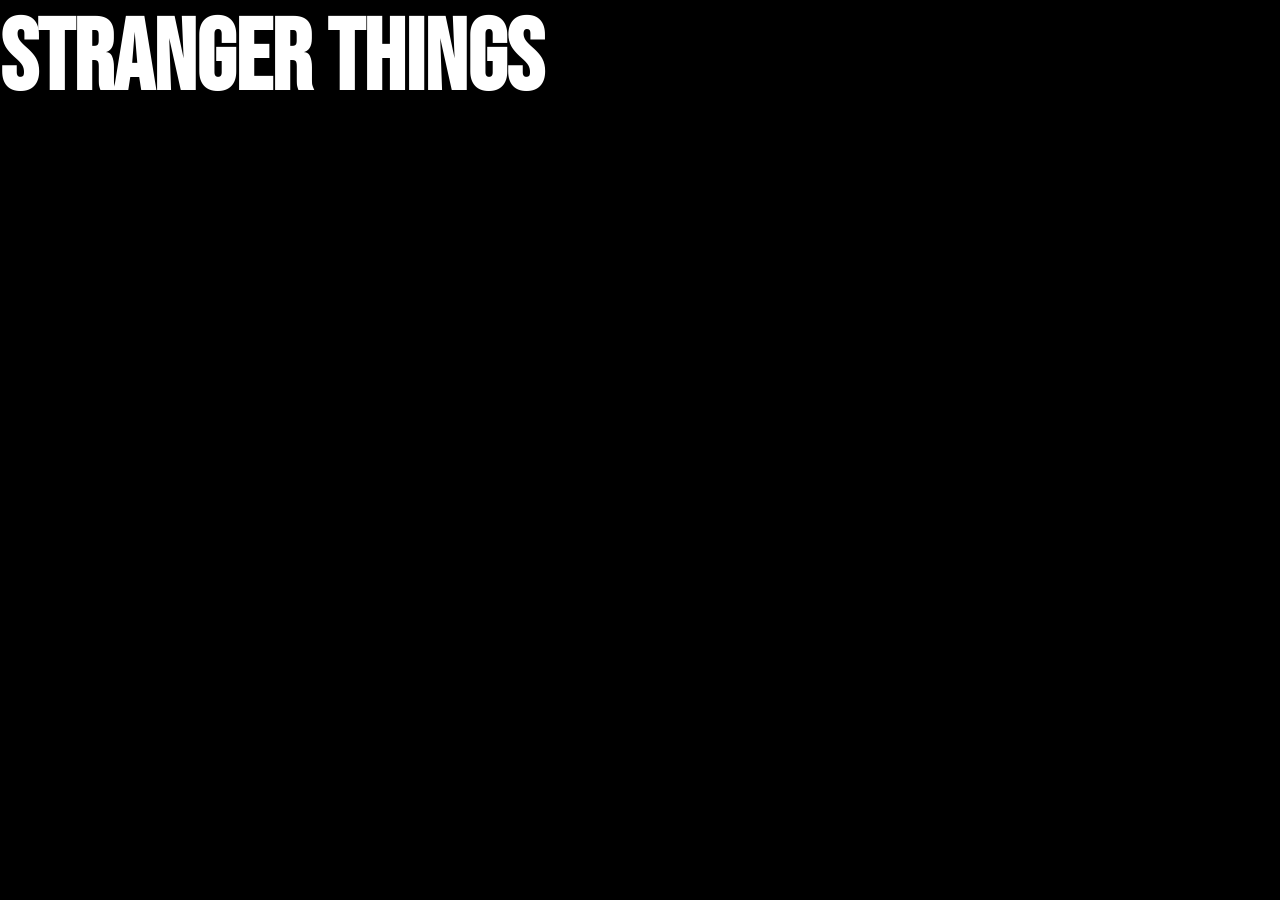
==== index.html @ 6422dd8e "added font from google fonts and working to design" ====
<!DOCTYPE html>
<html lang="en">

<head>
    <meta charset="UTF-8">
    <meta name="viewport" content="width=device-width, initial-scale=1.0">
    <link rel="preconnect" href="https://fonts.googleapis.com">
    <link rel="preconnect" href="https://fonts.gstatic.com" crossorigin>
    <link href="https://fonts.googleapis.com/css2?family=Bebas+Neue&display=swap" rel="stylesheet">
    <title>Stranger Things</title>
    <link rel="stylesheet" href="/index.css">

</head>

<body>
    <h1>STRANGER THINGS</h1>
    

    <footer>

    </footer>

</body>

</html>
---- index.css ----
* {
    box-sizing: border-box;
    margin: 0;
    padding: 0;
}

body {
    font-family: "Bebas Neue", sans-serif;
    background-color: black;
    color: white;

}

h1 {
    font-size: 100px;
    font-weight: 700;
}
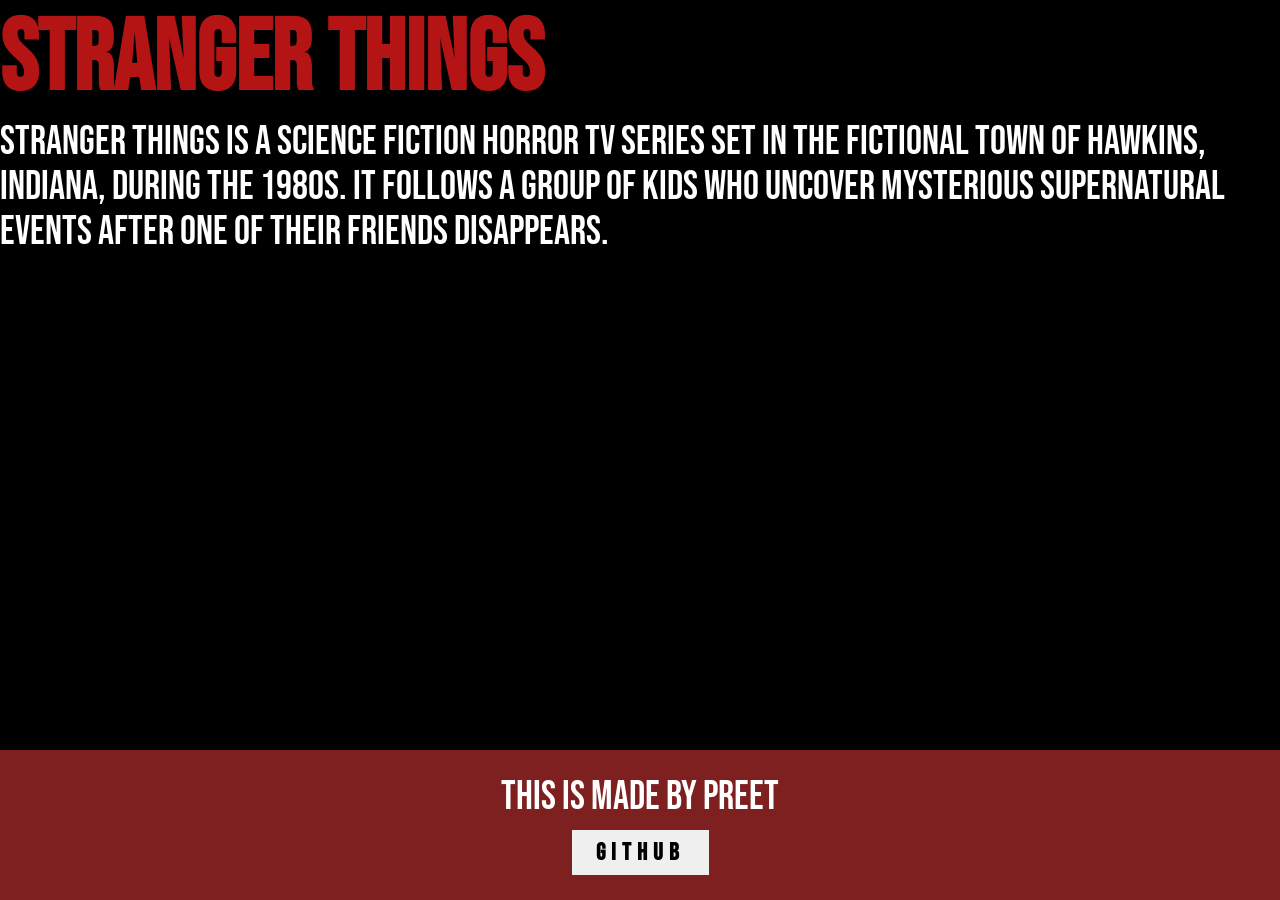
==== commit 12f23548: "added footer with css" ====
--- a/index.html
+++ b/index.html
@@ -13,13 +13,23 @@
 </head>
 
 <body>
-    <h1>STRANGER THINGS</h1>
-    
+    <div class="main-div">
+        <section class="main-section">
+            <h1>STRANGER THINGS</h1>
+            <p>Stranger Things is a science fiction horror TV series set in the fictional town of Hawkins, Indiana,
+                during the
+                1980s. It follows a group of kids who uncover mysterious supernatural events after one of their friends
+                disappears.</p>
+        </section>
 
-    <footer>
 
-    </footer>
+        <footer>
+            <p>THIS IS MADE BY PREET </p>
+            <button>GITHUB</button>
 
+
+        </footer>
+    </div>
 </body>
 
 </html>
--- a/index.css
+++ b/index.css
@@ -5,14 +5,58 @@
 }
 
 body {
+    height: 100vh;
+    /* border: 1px solid rgb(255, 255, 255); */
     font-family: "Bebas Neue", sans-serif;
     background-color: black;
     color: white;
 
 }
 
+.main-div {
+    height: 100%;
+    display: flex;
+    flex-direction: column;
+}
+
 h1 {
     font-size: 100px;
     font-weight: 700;
+    color: #B51414;
 }
 
+p {
+    font-size: 40px;
+    line-height: 45px;
+}
+
+.main-section {
+    flex: 1;
+}
+
+footer {
+    gap: 10px;
+    padding: 25px;
+    display: flex;
+    align-items: center;
+    flex-direction: column;
+    justify-content: center;
+
+    background-color: rgb(126, 32, 32);
+}
+
+footer button {
+    cursor: pointer;
+    font-size: 24px;
+    font-weight: 600;
+    padding: 8px 24px;
+    font-family: "Bebas Neue", sans-serif;
+    letter-spacing: 6px;
+    width: fit-content;
+    border: none;
+}
+
+footer button:hover{
+    color: white;
+    background-color: black;
+}
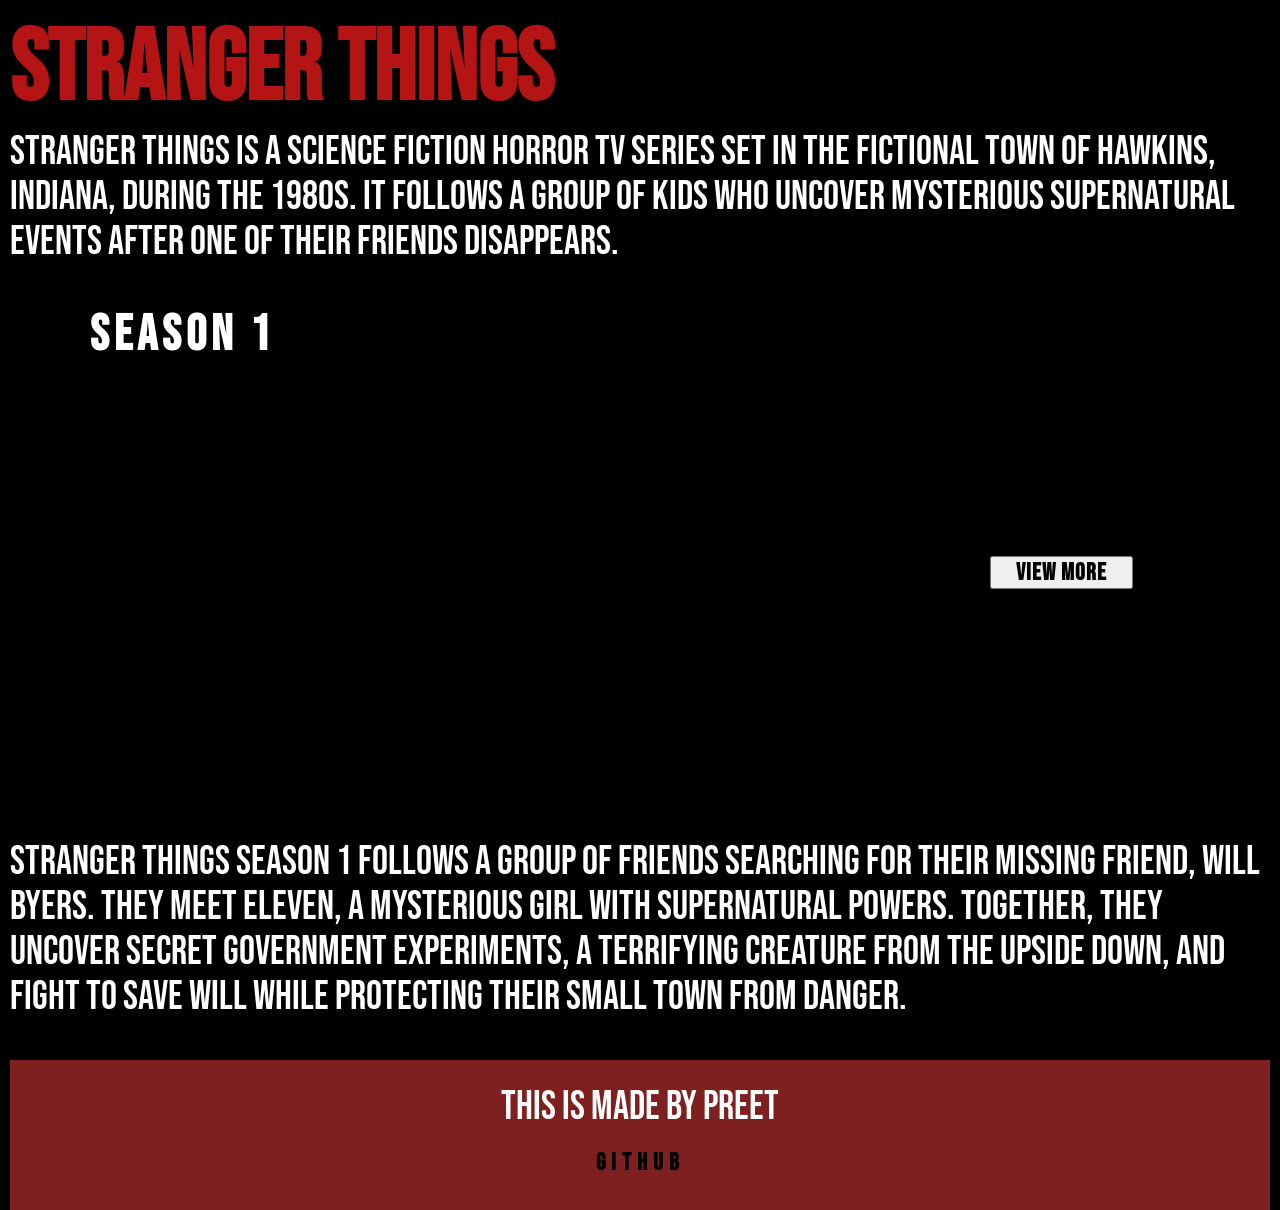
==== commit d10fa1ae: "added iframe for season one" ====
--- a/index.html
+++ b/index.html
@@ -20,12 +20,36 @@
                 during the
                 1980s. It follows a group of kids who uncover mysterious supernatural events after one of their friends
                 disappears.</p>
+
+
+            <div class="season-one">
+
+                <div class="season-one-div-one">
+                    <div><img src="https://upload.wikimedia.org/wikipedia/en/b/b1/Stranger_Things_season_1.jpg" alt="">
+                    </div>
+
+                    <div class="iframe-div">
+                        <div>
+                            <h4>SEASON 1</h4>
+
+                            <iframe width="800px" height="450"
+                                src="https://www.youtube.com/embed/b9EkMc79ZSU?autoplay=1&mute=1" frameborder="0"
+                                allow="autoplay" allowfullscreen></iframe>
+                        </div>
+                        <button><a href="">VIEW MORE</a></button>
+                    </div>
+                </div>
+                <p>Stranger Things Season 1 follows a group of friends searching for their missing friend, Will Byers. They meet Eleven, a mysterious girl with supernatural powers. Together, they uncover secret government experiments, a terrifying creature from the Upside Down, and fight to save Will while protecting their small town from danger.</p>
+
+
+            </div>
+
         </section>
 
 
         <footer>
             <p>THIS IS MADE BY PREET </p>
-            <button>GITHUB</button>
+            <a href="https://github.com/preetpalsinghkanda/stranger-things">GITHUB</a>
 
 
         </footer>
--- a/index.css
+++ b/index.css
@@ -5,6 +5,7 @@
 }
 
 body {
+    margin: 10px;
     height: 100vh;
     /* border: 1px solid rgb(255, 255, 255); */
     font-family: "Bebas Neue", sans-serif;
@@ -45,7 +46,8 @@
     background-color: rgb(126, 32, 32);
 }
 
-footer button {
+footer a {
+    all: unset;
     cursor: pointer;
     font-size: 24px;
     font-weight: 600;
@@ -54,9 +56,68 @@
     letter-spacing: 6px;
     width: fit-content;
     border: none;
+    color: black;
+
 }
 
-footer button:hover{
+a {
+    all: unset;
+    cursor: pointer;
+    font-size: 24px;
+    font-weight: 600;
+    padding: 8px 24px;
+    font-family: "Bebas Neue", sans-serif;
+    letter-spacing: 1px;
+    width: fit-content;
+    border: none;
+
+}
+
+h4 {
+    font-size: 50px;
+    letter-spacing: 5px;
+}
+
+.season-one {
+    gap: 80px;
+
+
+    margin: 40px 0px;
+}
+
+.season-one-div-one {
+    display: flex;
+    gap: 80px;
+}
+
+iframe {
+    margin-top: 20px;
+}
+
+.iframe-div {
+    display: flex;
+    justify-content: center;
+    align-items: center;
+    gap: 100px;
+}
+
+.season-one img {
+
+
+    height: 550px;
+
+}
+
+
+
+
+
+
+
+
+
+
+a:hover {
     color: white;
     background-color: black;
 }
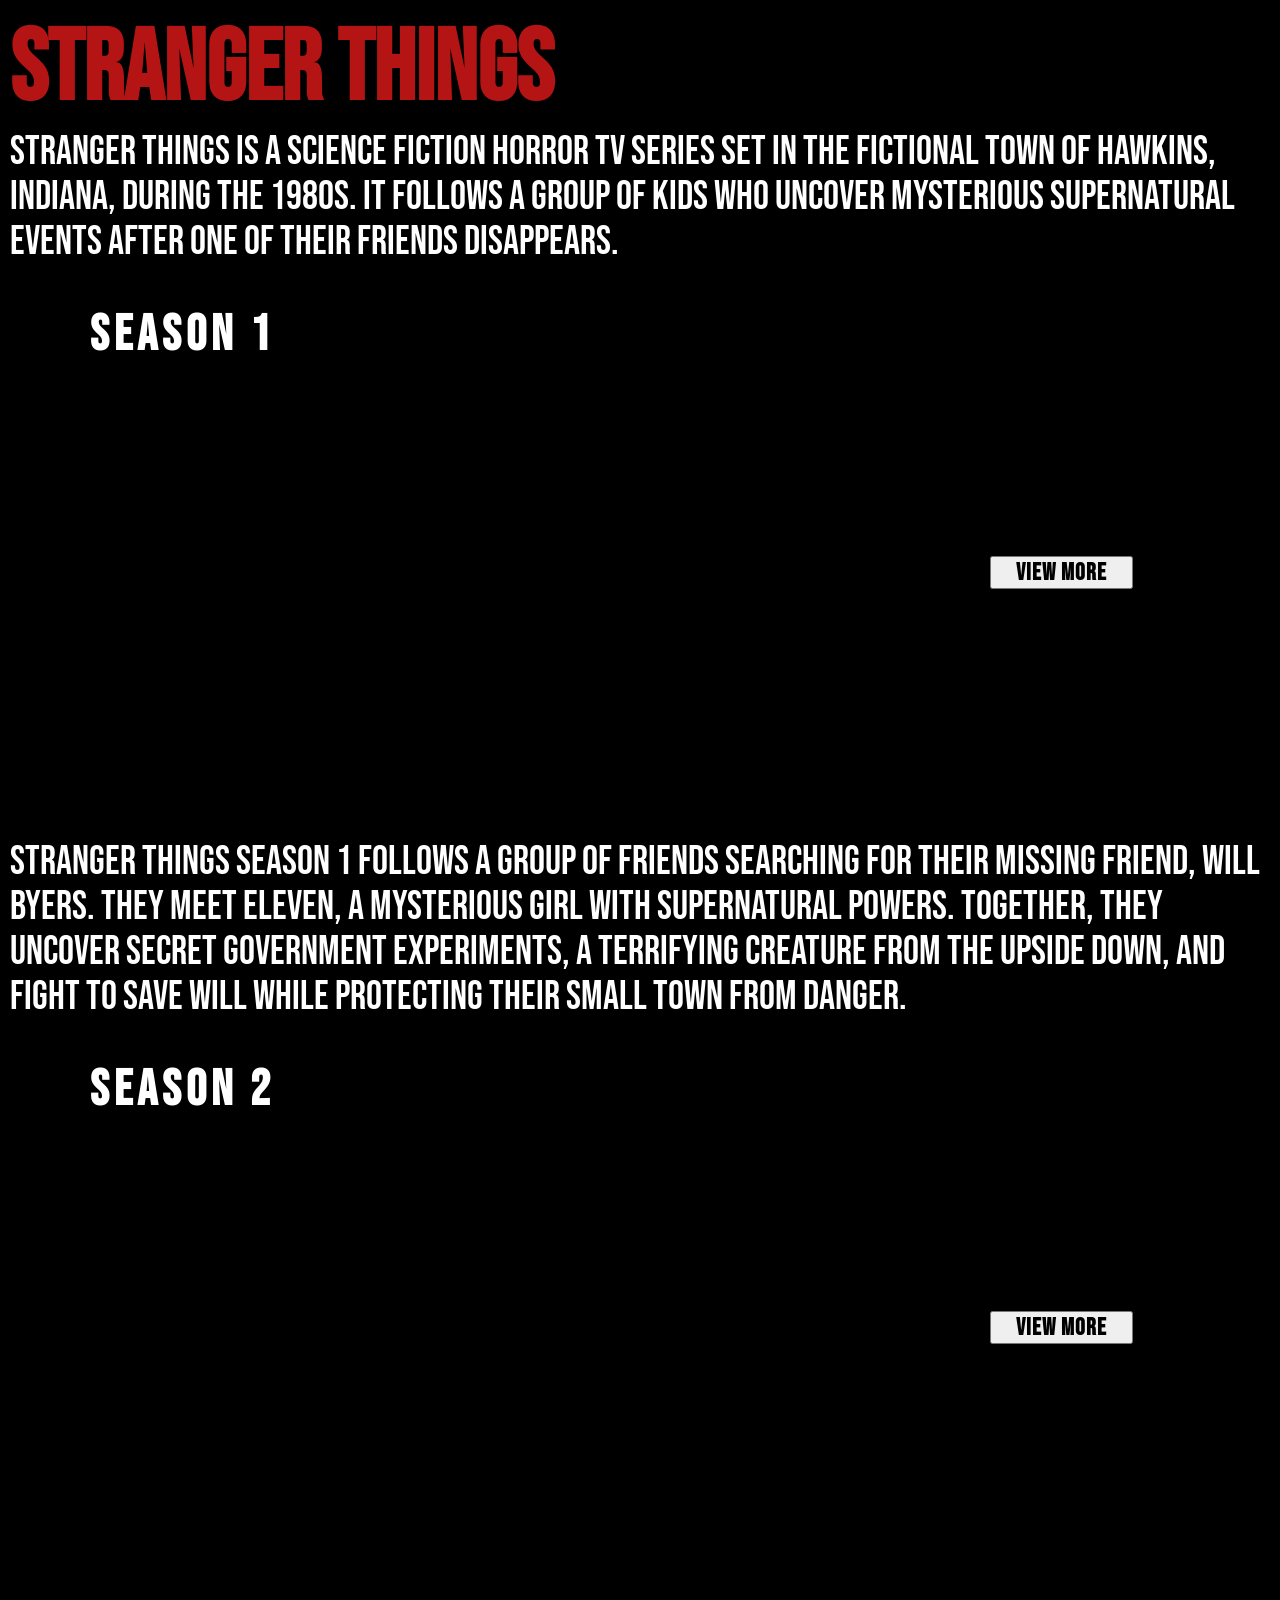
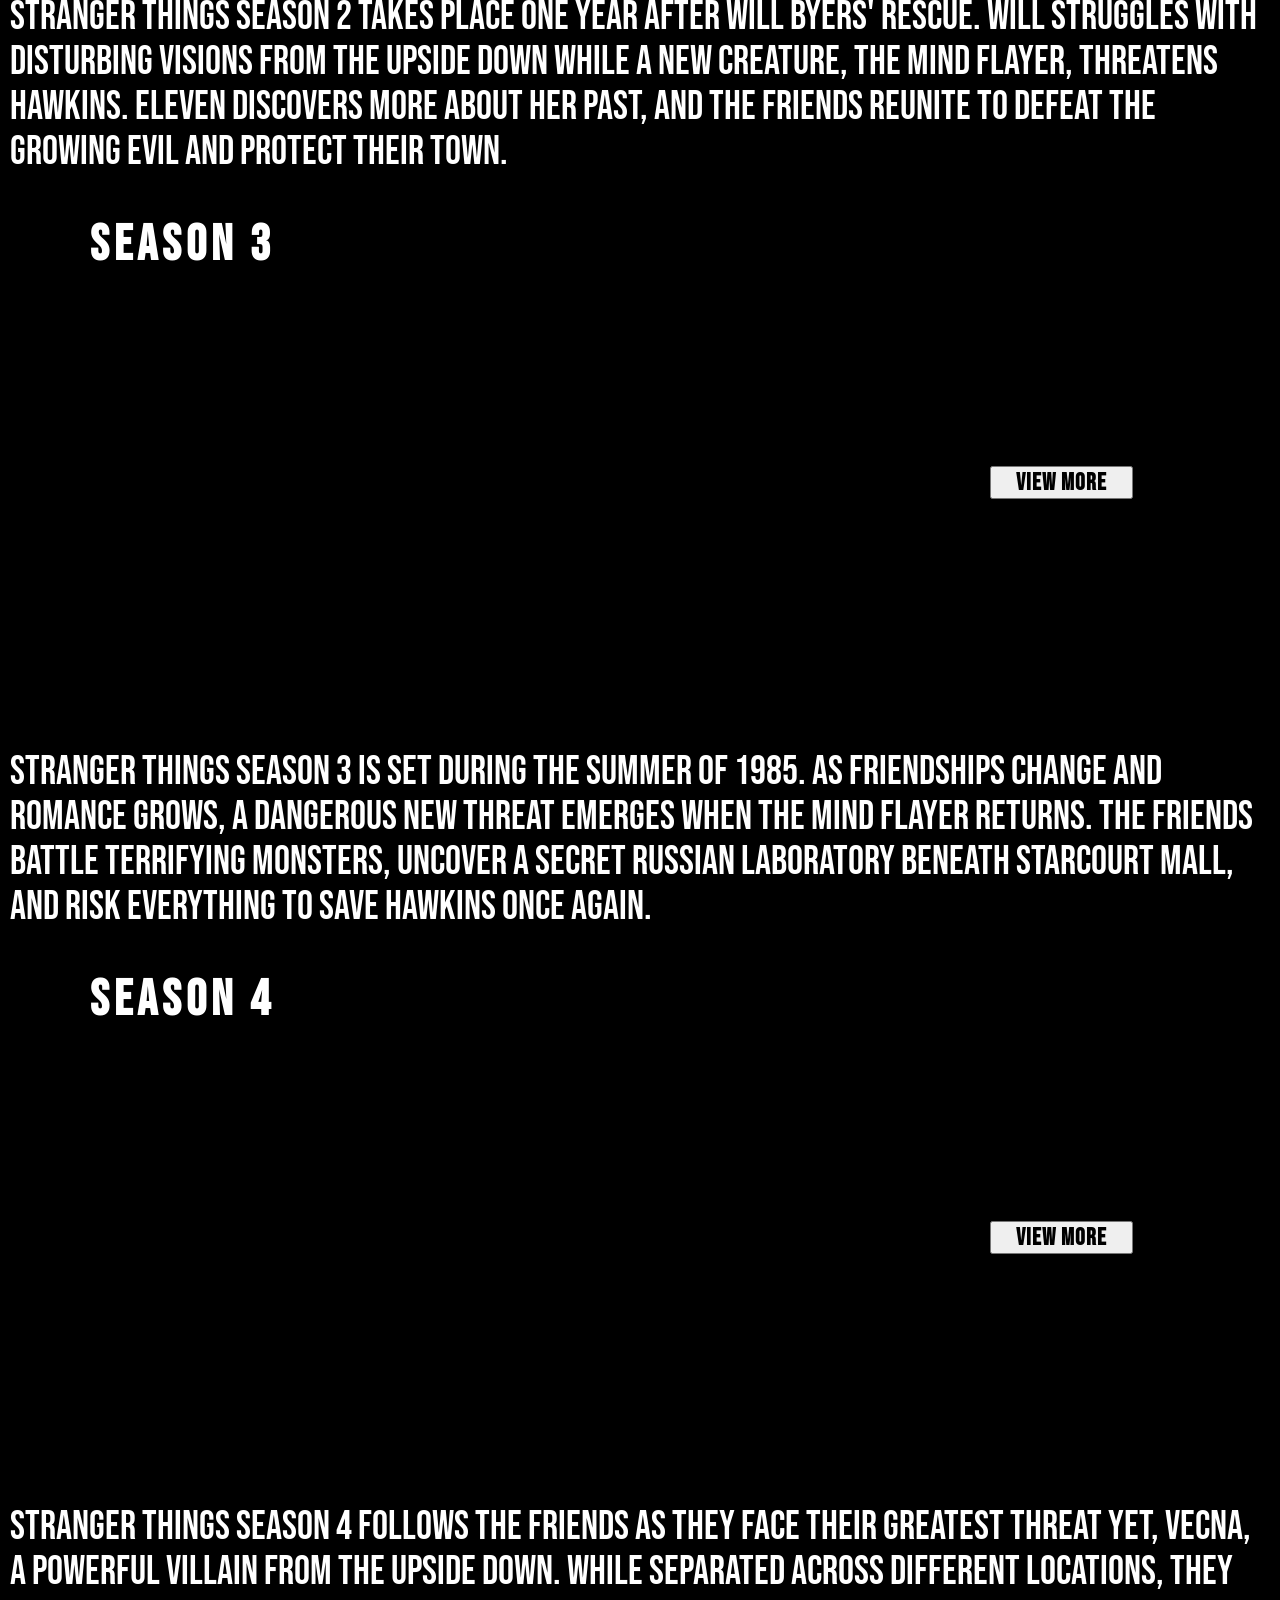
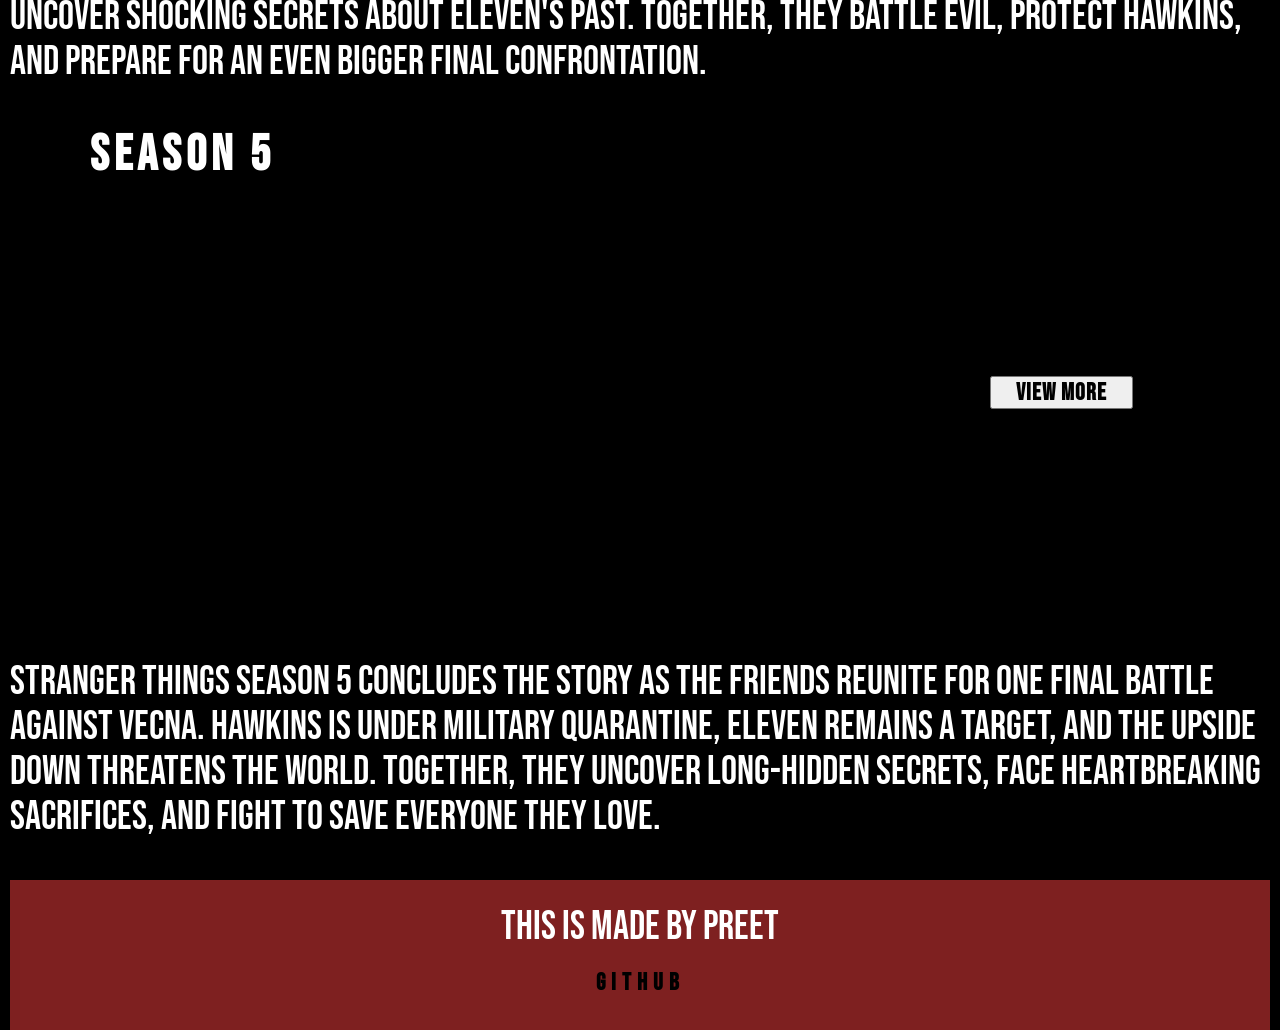
==== commit a073fac1: "added all seasons (5)" ====
--- a/index.html
+++ b/index.html
@@ -22,9 +22,10 @@
                 disappears.</p>
 
 
-            <div class="season-one">
+            <!-- 1 -->
+            <div class="season">
 
-                <div class="season-one-div-one">
+                <div class="season-div-one">
                     <div><img src="https://upload.wikimedia.org/wikipedia/en/b/b1/Stranger_Things_season_1.jpg" alt="">
                     </div>
 
@@ -36,10 +37,117 @@
                                 src="https://www.youtube.com/embed/b9EkMc79ZSU?autoplay=1&mute=1" frameborder="0"
                                 allow="autoplay" allowfullscreen></iframe>
                         </div>
-                        <button><a href="">VIEW MORE</a></button>
+                        <button><a href="/strangerthings1.html">VIEW MORE</a></button>
                     </div>
                 </div>
-                <p>Stranger Things Season 1 follows a group of friends searching for their missing friend, Will Byers. They meet Eleven, a mysterious girl with supernatural powers. Together, they uncover secret government experiments, a terrifying creature from the Upside Down, and fight to save Will while protecting their small town from danger.</p>
+                <p>Stranger Things Season 1 follows a group of friends searching for their missing friend, Will Byers.
+                    They meet Eleven, a mysterious girl with supernatural powers. Together, they uncover secret
+                    government experiments, a terrifying creature from the Upside Down, and fight to save Will while
+                    protecting their small town from danger.</p>
+
+
+            </div>
+            <!-- 2 -->
+            <div class="season">
+
+                <div class="season-div-one">
+                    <div><img
+                            src="https://upload.wikimedia.org/wikipedia/en/thumb/f/f7/Stranger_Things_season_2.jpg/250px-Stranger_Things_season_2.jpg"
+                            alt="">
+                    </div>
+
+                    <div class="iframe-div">
+                        <div>
+                            <h4>SEASON 2</h4>
+
+                            <iframe width="800px" height="450"
+                                src="https://www.youtube.com/embed/R1ZXOOLMJ8s" frameborder="0"
+                                allow="autoplay" allowfullscreen></iframe>
+                        </div>
+                        <button><a href="/strangerthings2.html">VIEW MORE</a></button>
+                    </div>
+                </div>
+                <p>Stranger Things Season 2 takes place one year after Will Byers' rescue. Will struggles with
+                    disturbing visions from the Upside Down while a new creature, the Mind Flayer, threatens Hawkins.
+                    Eleven discovers more about her past, and the friends reunite to defeat the growing evil and protect
+                    their town.</p>
+
+
+            </div>
+            <!-- 3 -->
+            <div class="season">
+
+                <div class="season-div-one">
+                    <div><img
+                            src="https://upload.wikimedia.org/wikipedia/en/thumb/d/d4/Stranger_Things_season_3.png/250px-Stranger_Things_season_3.png"
+                            alt="">
+                    </div>
+
+                    <div class="iframe-div">
+                        <div>
+                            <h4>SEASON 3</h4>
+
+                            <iframe width="800px" height="450"
+                                src="https://www.youtube.com/embed/e4XvO7DItmc" frameborder="0"
+                                allow="autoplay" allowfullscreen></iframe>
+                        </div>
+                        <button><a href="/strangerthings3.html">VIEW MORE</a></button>
+                    </div>
+                </div>
+                <p>Stranger Things Season 3 is set during the summer of 1985. As friendships change and romance grows, a
+                    dangerous new threat emerges when the Mind Flayer returns. The friends battle terrifying monsters,
+                    uncover a secret Russian laboratory beneath Starcourt Mall, and risk everything to save Hawkins once
+                    again.</p>
+
+
+            </div>
+            <!-- 4 -->
+            <div class="season">
+
+                <div class="season-div-one">
+                    <div><img src="https://upload.wikimedia.org/wikipedia/en/7/78/Stranger_Things_season_4.jpg" alt="">
+                    </div>
+
+                    <div class="iframe-div">
+                        <div>
+                            <h4>SEASON 4</h4>
+
+                            <iframe width="800px" height="450"
+                                src="https://www.youtube.com/embed/a3thyAnShck" frameborder="0"
+                                allow="autoplay" allowfullscreen></iframe>
+                        </div>
+                        <button><a href="/strangerthings4.html">VIEW MORE</a></button>
+                    </div>
+                </div>
+                <p>Stranger Things Season 4 follows the friends as they face their greatest threat yet, Vecna, a
+                    powerful villain from the Upside Down. While separated across different locations, they uncover
+                    shocking secrets about Eleven's past. Together, they battle evil, protect Hawkins, and prepare for
+                    an even bigger final confrontation.</p>
+
+
+            </div>
+            <!-- 5 -->
+            <div class="season">
+
+                <div class="season-div-one">
+                    <div><img src="https://upload.wikimedia.org/wikipedia/en/b/be/Stranger_Things_season_5.jpeg" alt="">
+                    </div>
+
+                    <div class="iframe-div">
+                        <div>
+                            <h4>SEASON 5</h4>
+
+                            <iframe width="800px" height="450"
+                                src="https://www.youtube.com/embed/PssKpzB0Ah0" frameborder="0"
+                                allow="autoplay" allowfullscreen></iframe>
+                        </div>
+                        <button><a href="/strangerthings5.html">VIEW MORE</a></button>
+                    </div>
+                </div>
+                <p>Stranger Things Season 5 concludes the story as the friends reunite for one final battle against
+                    Vecna. Hawkins is under military quarantine, Eleven remains a target, and the Upside Down threatens
+                    the world. Together, they uncover long-hidden secrets, face heartbreaking sacrifices, and fight to
+                    save everyone they love.</p>
 
 
             </div>
--- a/index.css
+++ b/index.css
@@ -78,16 +78,17 @@
     letter-spacing: 5px;
 }
 
-.season-one {
+.season {
     gap: 80px;
 
 
     margin: 40px 0px;
 }
 
-.season-one-div-one {
+.season-div-one {
     display: flex;
     gap: 80px;
+    
 }
 
 iframe {
@@ -101,7 +102,7 @@
     gap: 100px;
 }
 
-.season-one img {
+.season img {
 
 
     height: 550px;
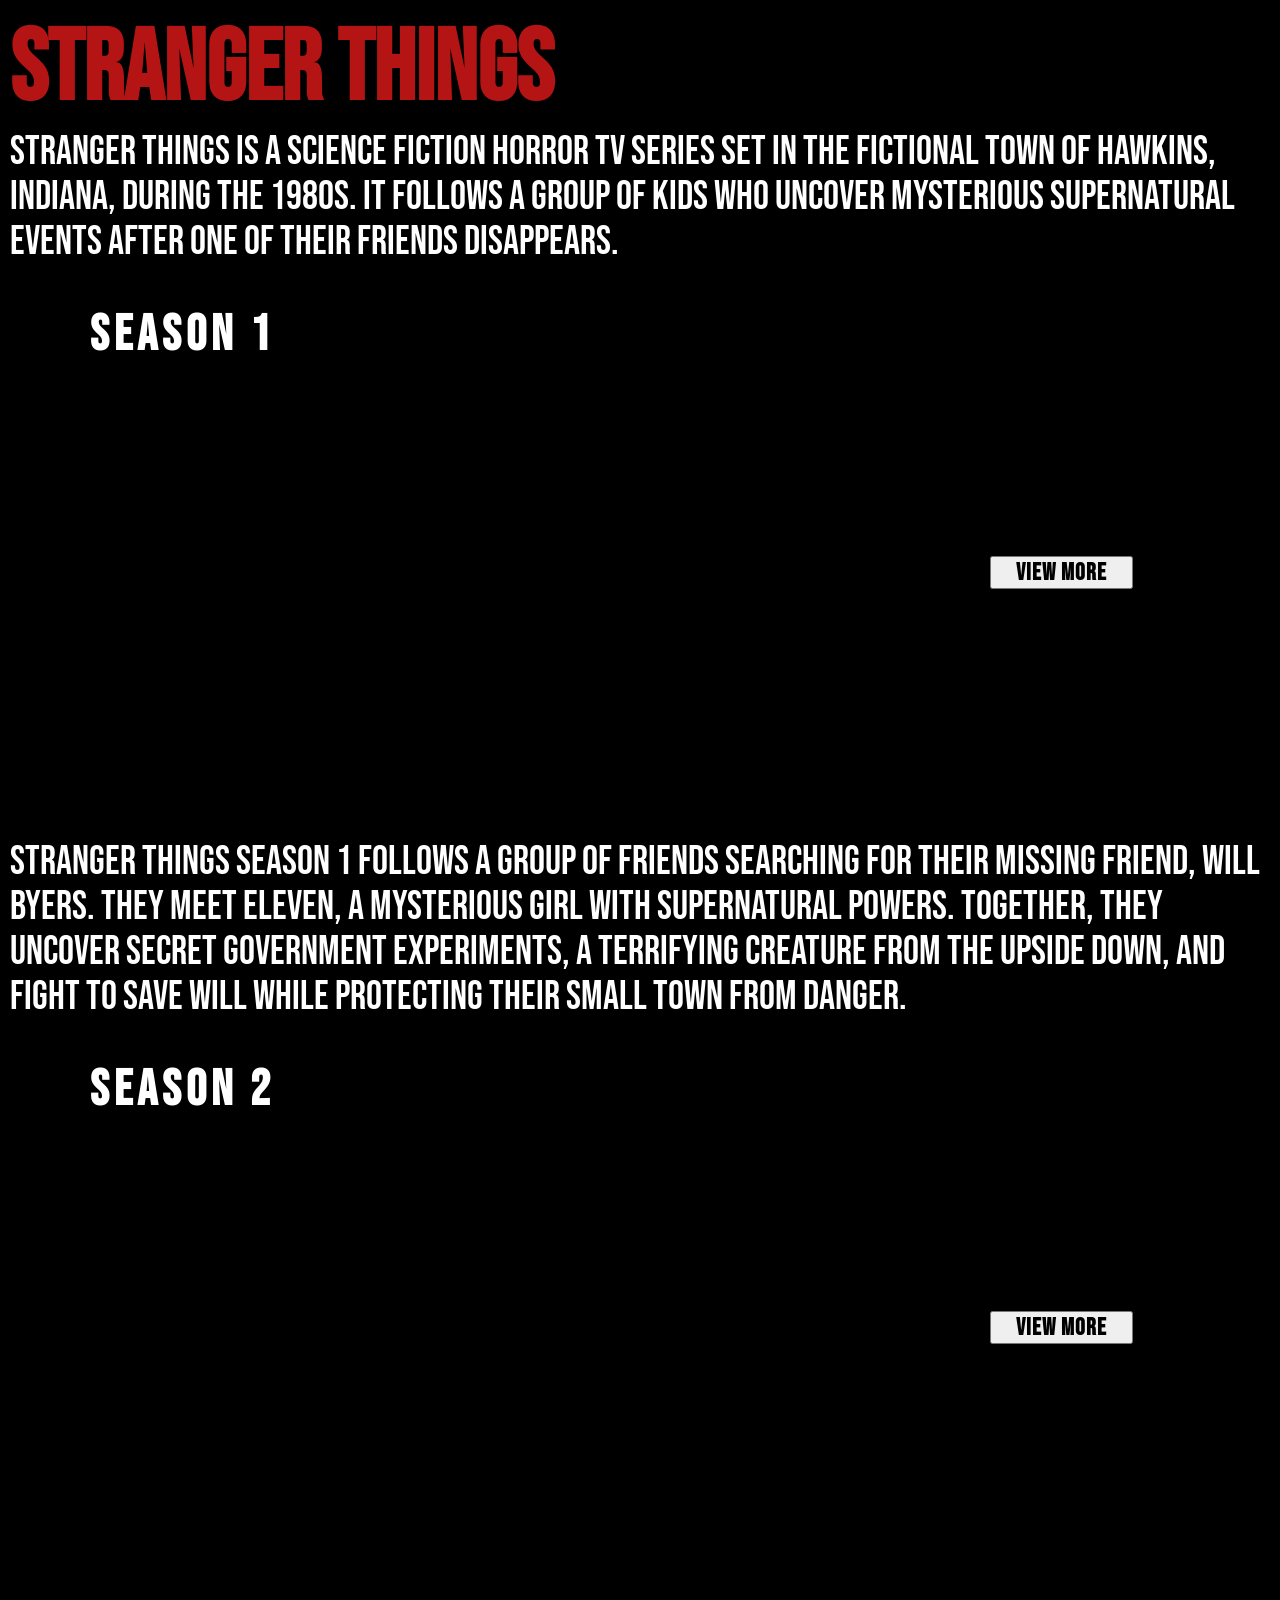
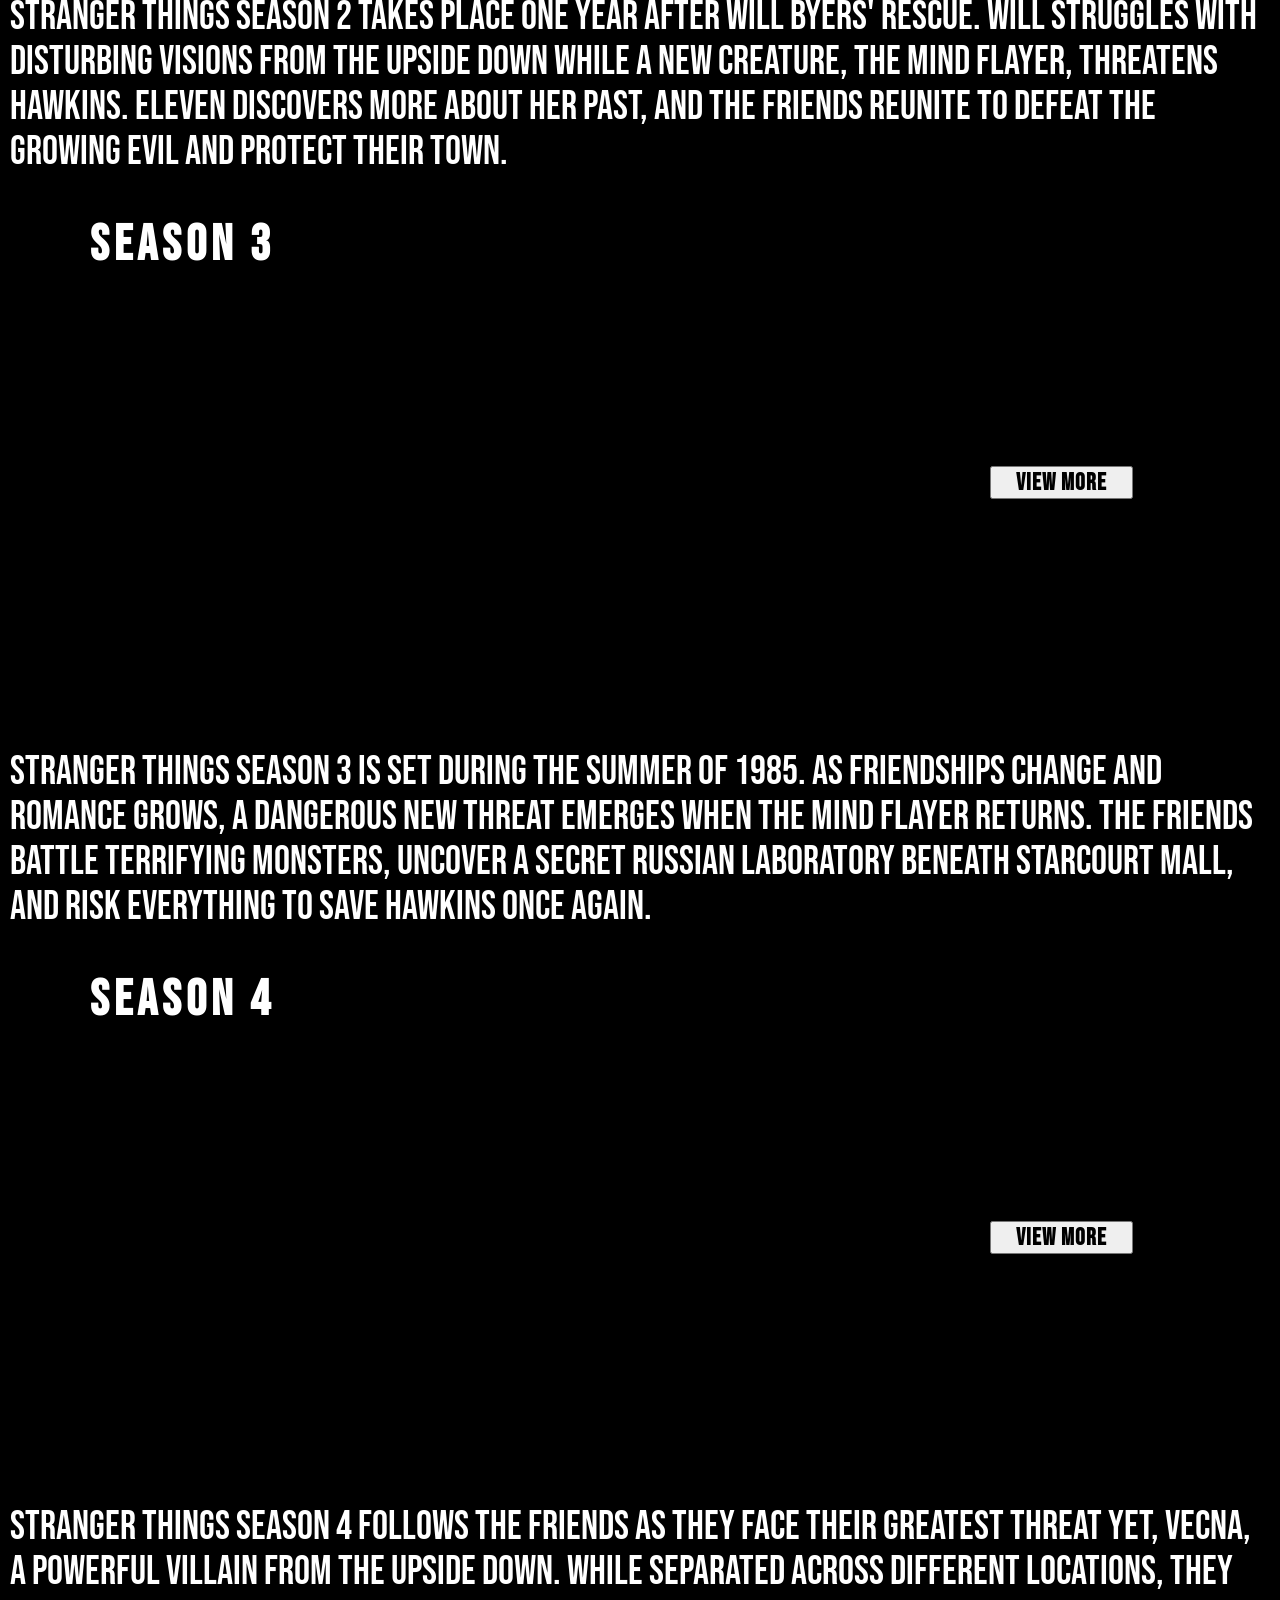
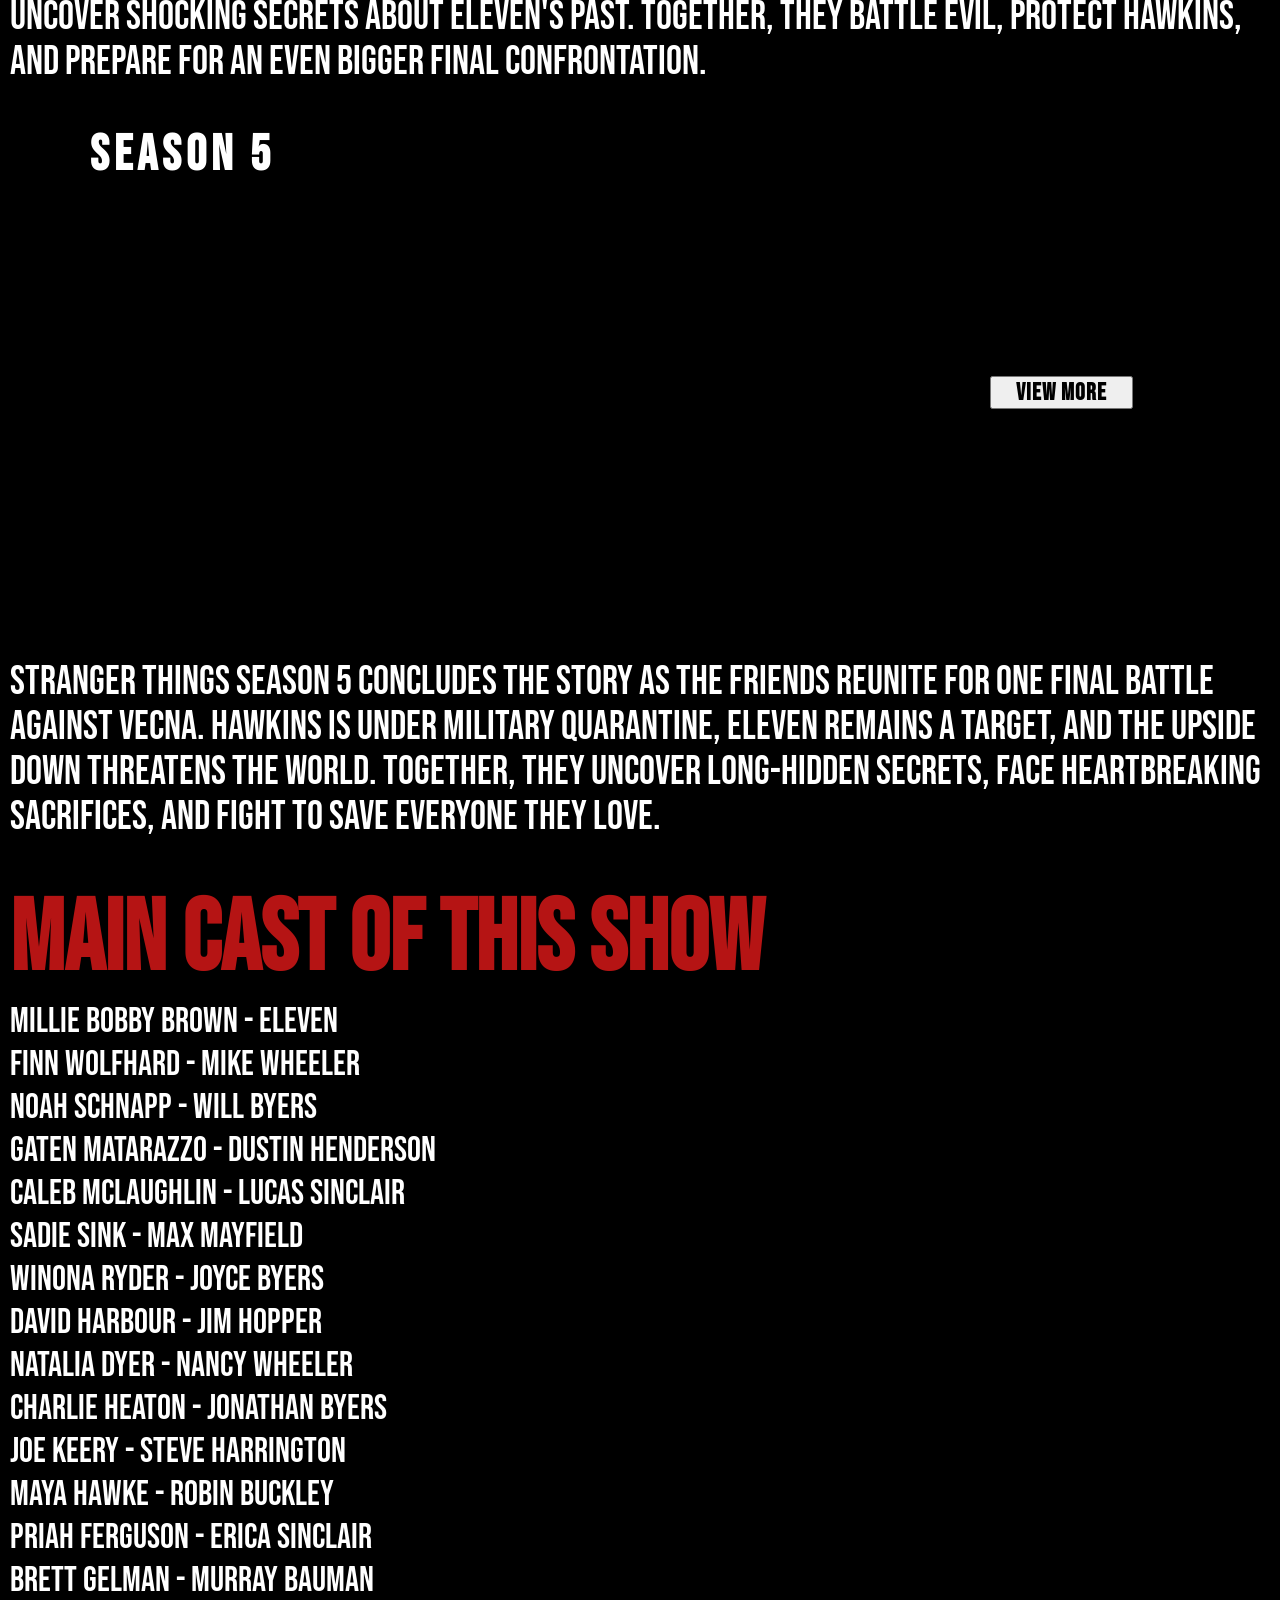
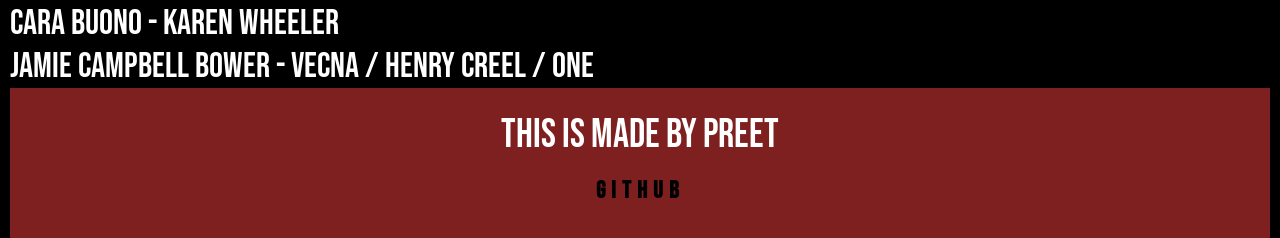
==== commit 22484427: "404 page added" ====
--- a/index.html
+++ b/index.html
@@ -60,9 +60,8 @@
                         <div>
                             <h4>SEASON 2</h4>
 
-                            <iframe width="800px" height="450"
-                                src="https://www.youtube.com/embed/R1ZXOOLMJ8s" frameborder="0"
-                                allow="autoplay" allowfullscreen></iframe>
+                            <iframe width="800px" height="450" src="https://www.youtube.com/embed/R1ZXOOLMJ8s"
+                                frameborder="0" allow="autoplay" allowfullscreen></iframe>
                         </div>
                         <button><a href="/strangerthings2.html">VIEW MORE</a></button>
                     </div>
@@ -87,9 +86,8 @@
                         <div>
                             <h4>SEASON 3</h4>
 
-                            <iframe width="800px" height="450"
-                                src="https://www.youtube.com/embed/e4XvO7DItmc" frameborder="0"
-                                allow="autoplay" allowfullscreen></iframe>
+                            <iframe width="800px" height="450" src="https://www.youtube.com/embed/e4XvO7DItmc"
+                                frameborder="0" allow="autoplay" allowfullscreen></iframe>
                         </div>
                         <button><a href="/strangerthings3.html">VIEW MORE</a></button>
                     </div>
@@ -112,9 +110,8 @@
                         <div>
                             <h4>SEASON 4</h4>
 
-                            <iframe width="800px" height="450"
-                                src="https://www.youtube.com/embed/a3thyAnShck" frameborder="0"
-                                allow="autoplay" allowfullscreen></iframe>
+                            <iframe width="800px" height="450" src="https://www.youtube.com/embed/a3thyAnShck"
+                                frameborder="0" allow="autoplay" allowfullscreen></iframe>
                         </div>
                         <button><a href="/strangerthings4.html">VIEW MORE</a></button>
                     </div>
@@ -137,9 +134,8 @@
                         <div>
                             <h4>SEASON 5</h4>
 
-                            <iframe width="800px" height="450"
-                                src="https://www.youtube.com/embed/PssKpzB0Ah0" frameborder="0"
-                                allow="autoplay" allowfullscreen></iframe>
+                            <iframe width="800px" height="450" src="https://www.youtube.com/embed/PssKpzB0Ah0"
+                                frameborder="0" allow="autoplay" allowfullscreen></iframe>
                         </div>
                         <button><a href="/strangerthings5.html">VIEW MORE</a></button>
                     </div>
@@ -154,6 +150,29 @@
 
         </section>
 
+        <section class="second-section">
+            <h3><b>MAIN CAST OF THIS SHOW</b></h3>
+
+            <ul>
+                <li>Millie Bobby Brown - Eleven</li>
+                <li>Finn Wolfhard - Mike Wheeler</li>
+                <li>Noah Schnapp - Will Byers</li>
+                <li>Gaten Matarazzo - Dustin Henderson</li>
+                <li>Caleb McLaughlin - Lucas Sinclair</li>
+                <li>Sadie Sink - Max Mayfield</li>
+                <li>Winona Ryder - Joyce Byers</li>
+                <li>David Harbour - Jim Hopper</li>
+                <li>Natalia Dyer - Nancy Wheeler</li>
+                <li>Charlie Heaton - Jonathan Byers</li>
+                <li>Joe Keery - Steve Harrington</li>
+                <li>Maya Hawke - Robin Buckley</li>
+                <li>Priah Ferguson - Erica Sinclair</li>
+                <li>Brett Gelman - Murray Bauman</li>
+                <li>Cara Buono - Karen Wheeler</li>
+                <li>Jamie Campbell Bower - Vecna / Henry Creel / One</li>
+            </ul>
+        </section>
+
 
         <footer>
             <p>THIS IS MADE BY PREET </p>
--- a/index.css
+++ b/index.css
@@ -20,7 +20,7 @@
     flex-direction: column;
 }
 
-h1 {
+h1 ,.second-section h3{
     font-size: 100px;
     font-weight: 700;
     color: #B51414;
@@ -110,11 +110,15 @@
 }
 
 
+.second-section{
+    color: white;
+}
 
 
 
-
-
+ul{
+    font-size: 35px;
+}
 
 
 
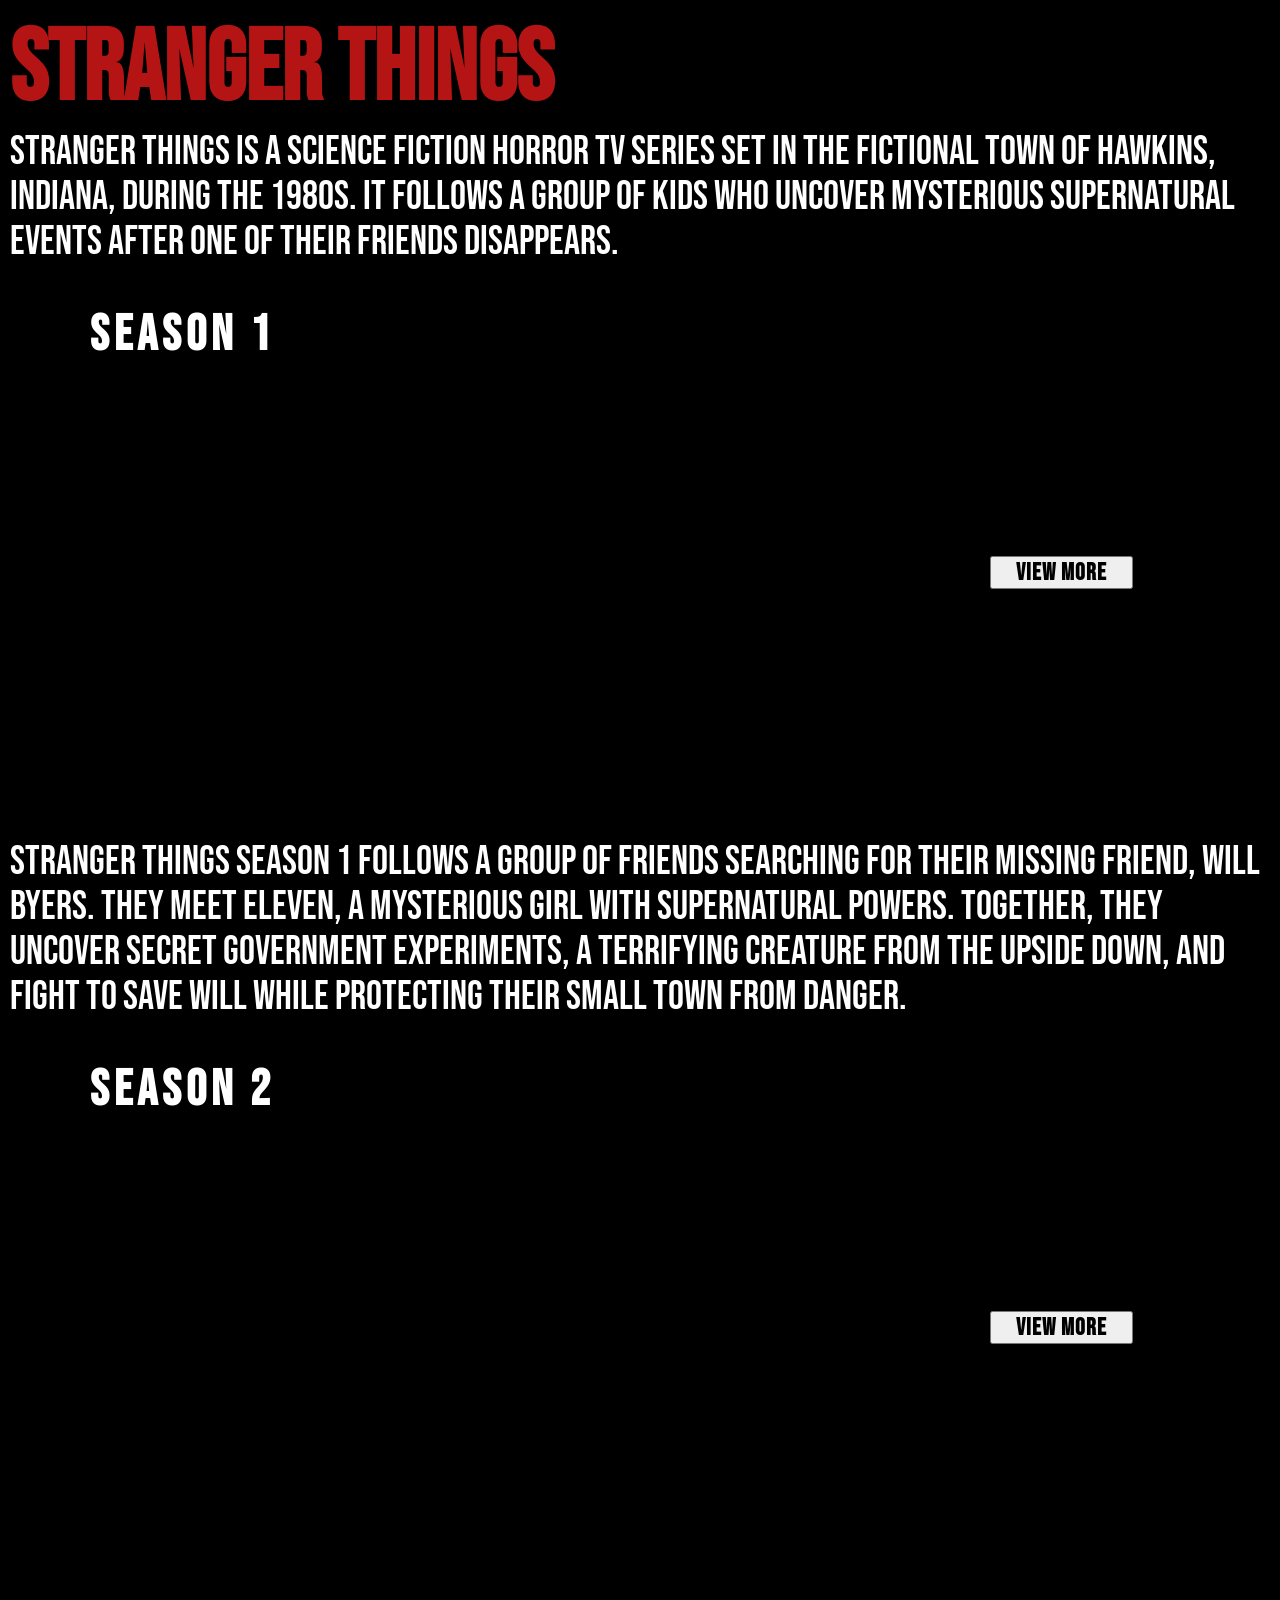
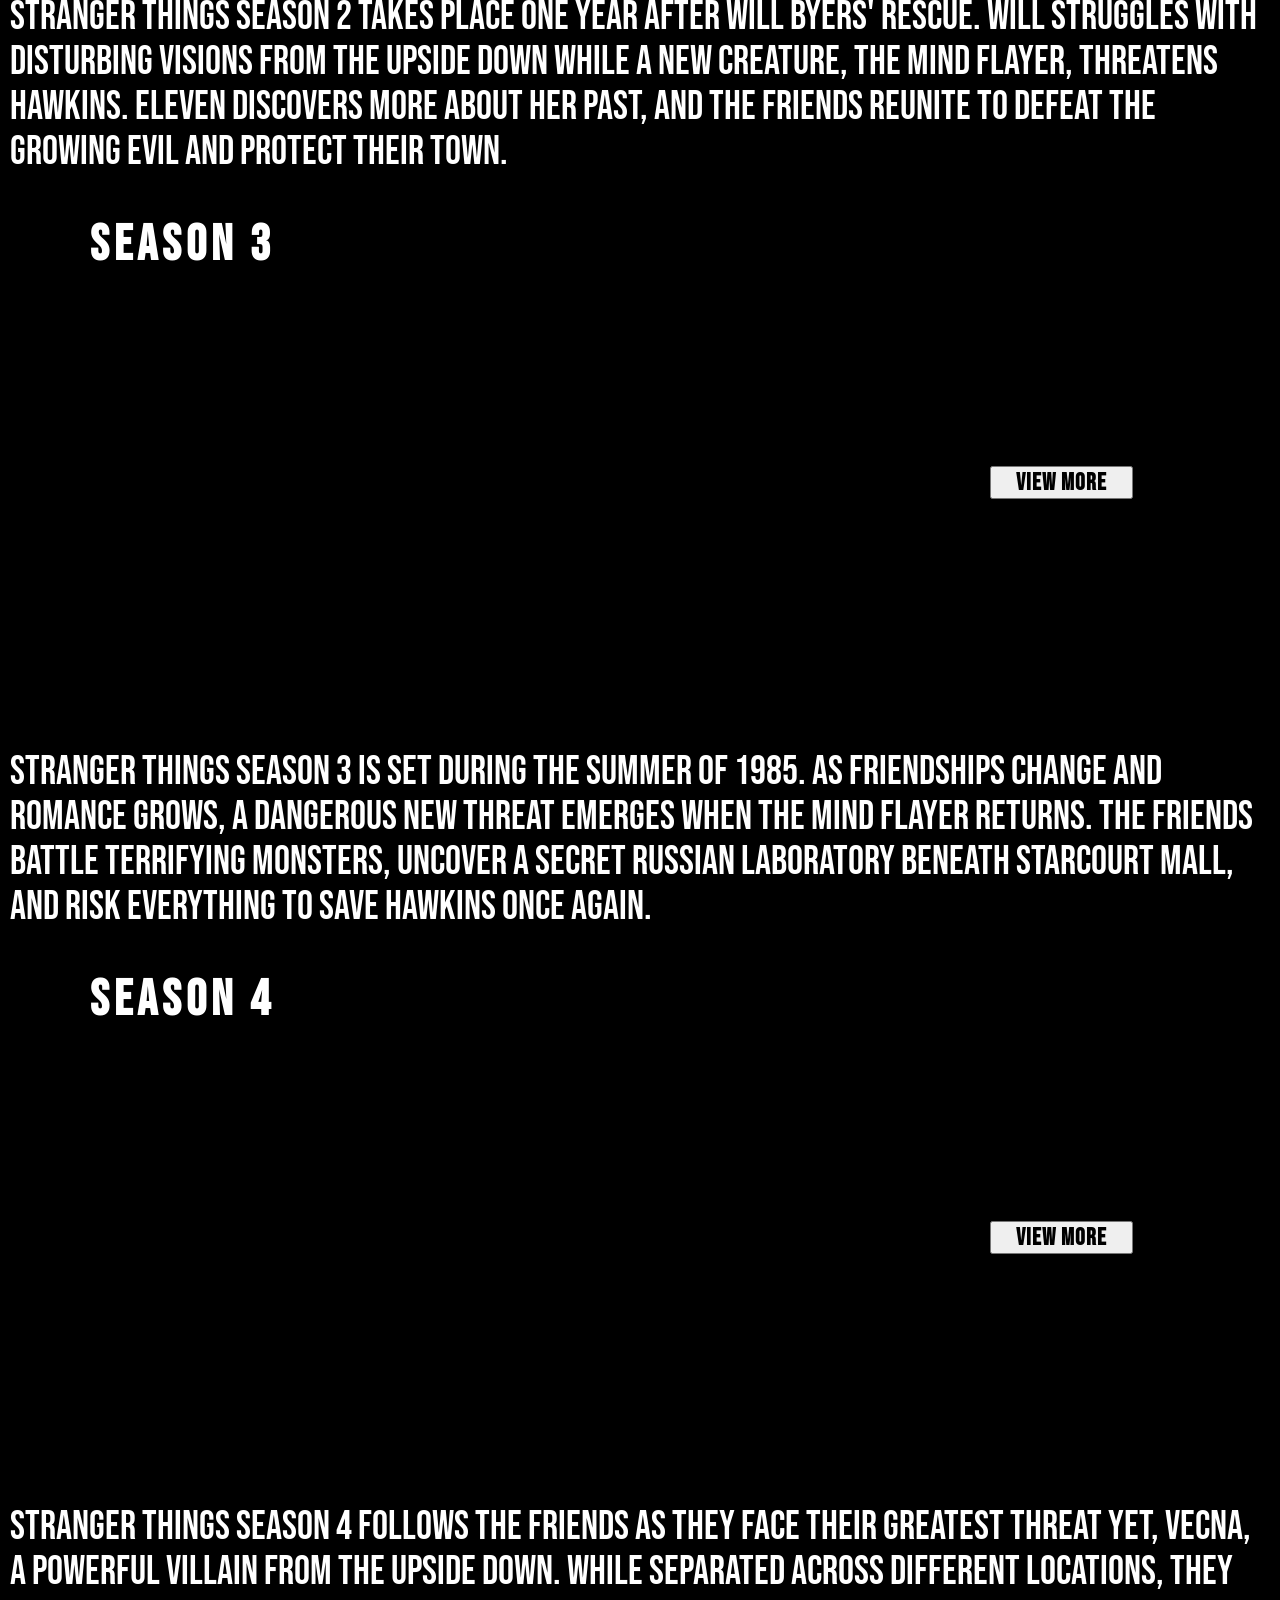
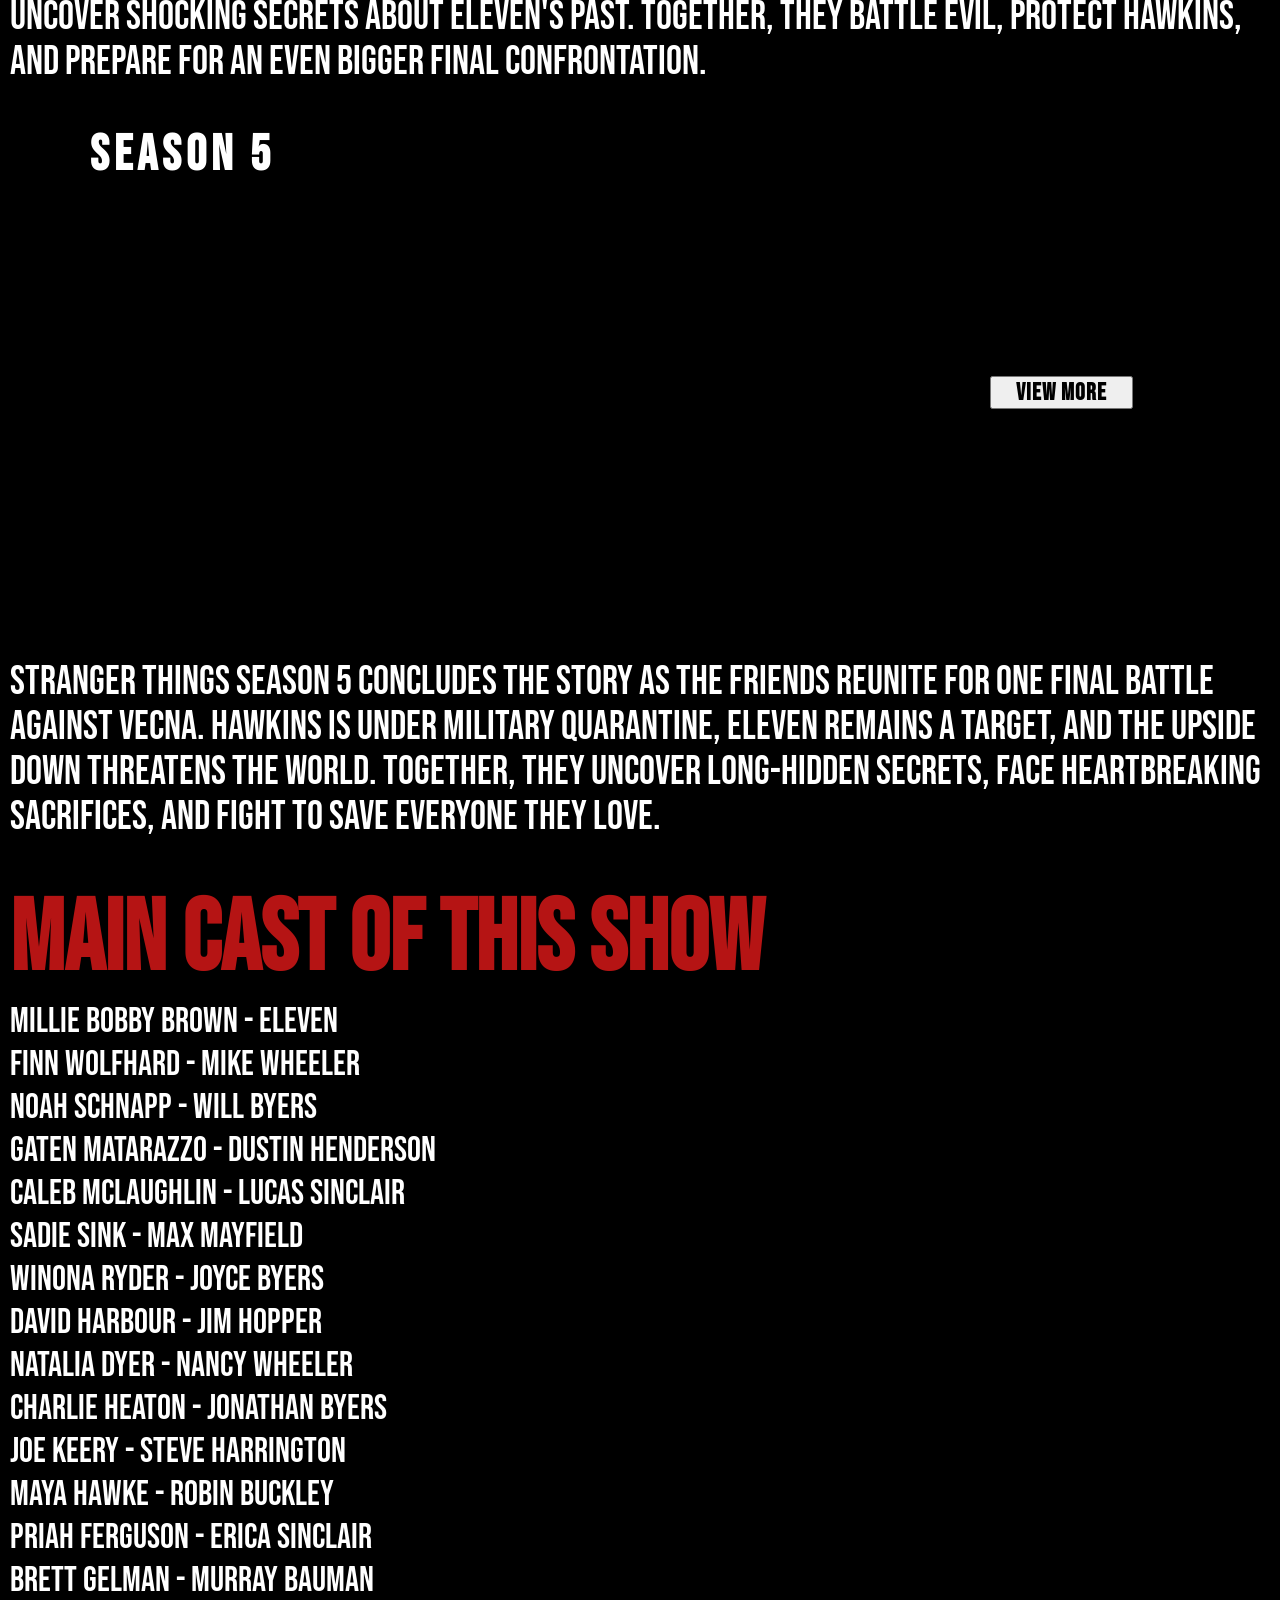
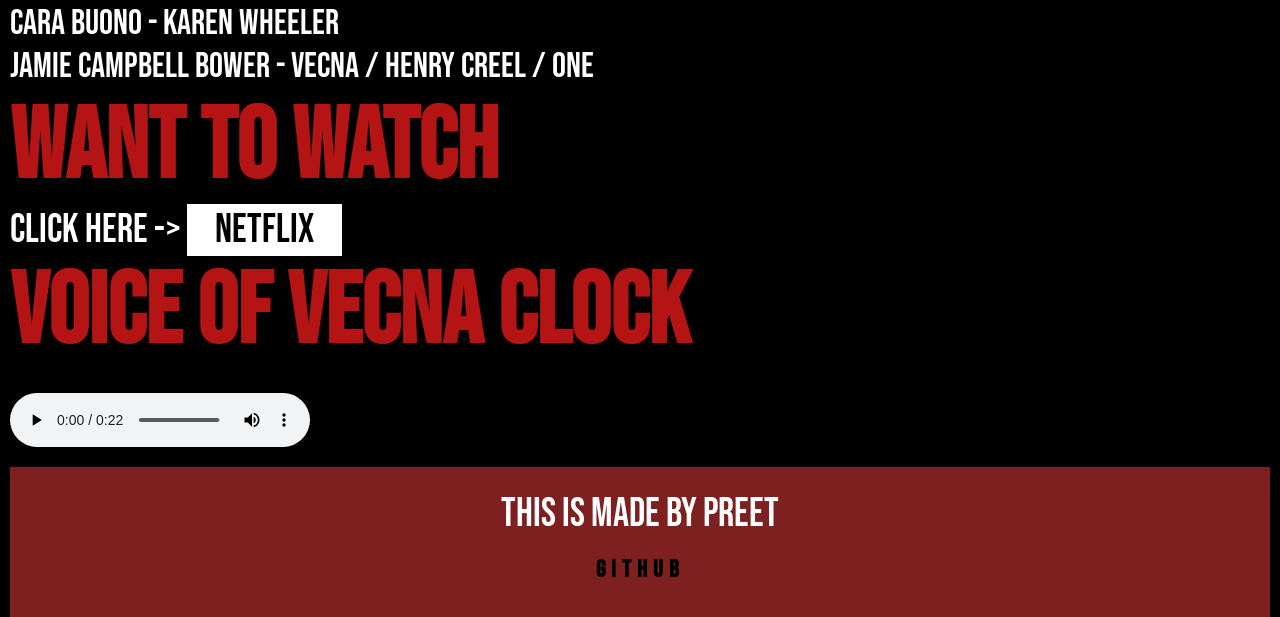
==== commit 6441047d: "added audio of vecna's clock" ====
--- a/index.html
+++ b/index.html
@@ -7,6 +7,7 @@
     <link rel="preconnect" href="https://fonts.googleapis.com">
     <link rel="preconnect" href="https://fonts.gstatic.com" crossorigin>
     <link href="https://fonts.googleapis.com/css2?family=Bebas+Neue&display=swap" rel="stylesheet">
+    <link rel="icon" href="favicon.png" type="image/png">
     <title>Stranger Things</title>
     <link rel="stylesheet" href="/index.css">
 
@@ -173,6 +174,14 @@
             </ul>
         </section>
 
+        <h3>WANT TO WATCH</h3>
+        <p>click here -> <a class="watch" href="https://www.netflix.com/">NETFLIX</a></p>
+
+        <h3>VOICE OF VECNA CLOCK</h3>
+        <audio controls src="vecna_clock.mp3">
+            Your browser does not support the audio element.
+        </audio>
+
 
         <footer>
             <p>THIS IS MADE BY PREET </p>
--- a/index.css
+++ b/index.css
@@ -15,12 +15,18 @@
 }
 
 .main-div {
-    height: 100%;
+    height: auto;
     display: flex;
     flex-direction: column;
 }
 
-h1 ,.second-section h3{
+audio {
+    margin: 20px 0px;
+}
+
+h1,
+.second-section h3,
+h3 {
     font-size: 100px;
     font-weight: 700;
     color: #B51414;
@@ -73,6 +79,15 @@
 
 }
 
+.watch {
+    all: unset;
+    background-color: white;
+    color: black;
+    padding: 2px 28px;
+    cursor: pointer;
+
+}
+
 h4 {
     font-size: 50px;
     letter-spacing: 5px;
@@ -88,7 +103,7 @@
 .season-div-one {
     display: flex;
     gap: 80px;
-    
+
 }
 
 iframe {
@@ -110,13 +125,13 @@
 }
 
 
-.second-section{
+.second-section {
     color: white;
 }
 
 
 
-ul{
+ul {
     font-size: 35px;
 }
 
